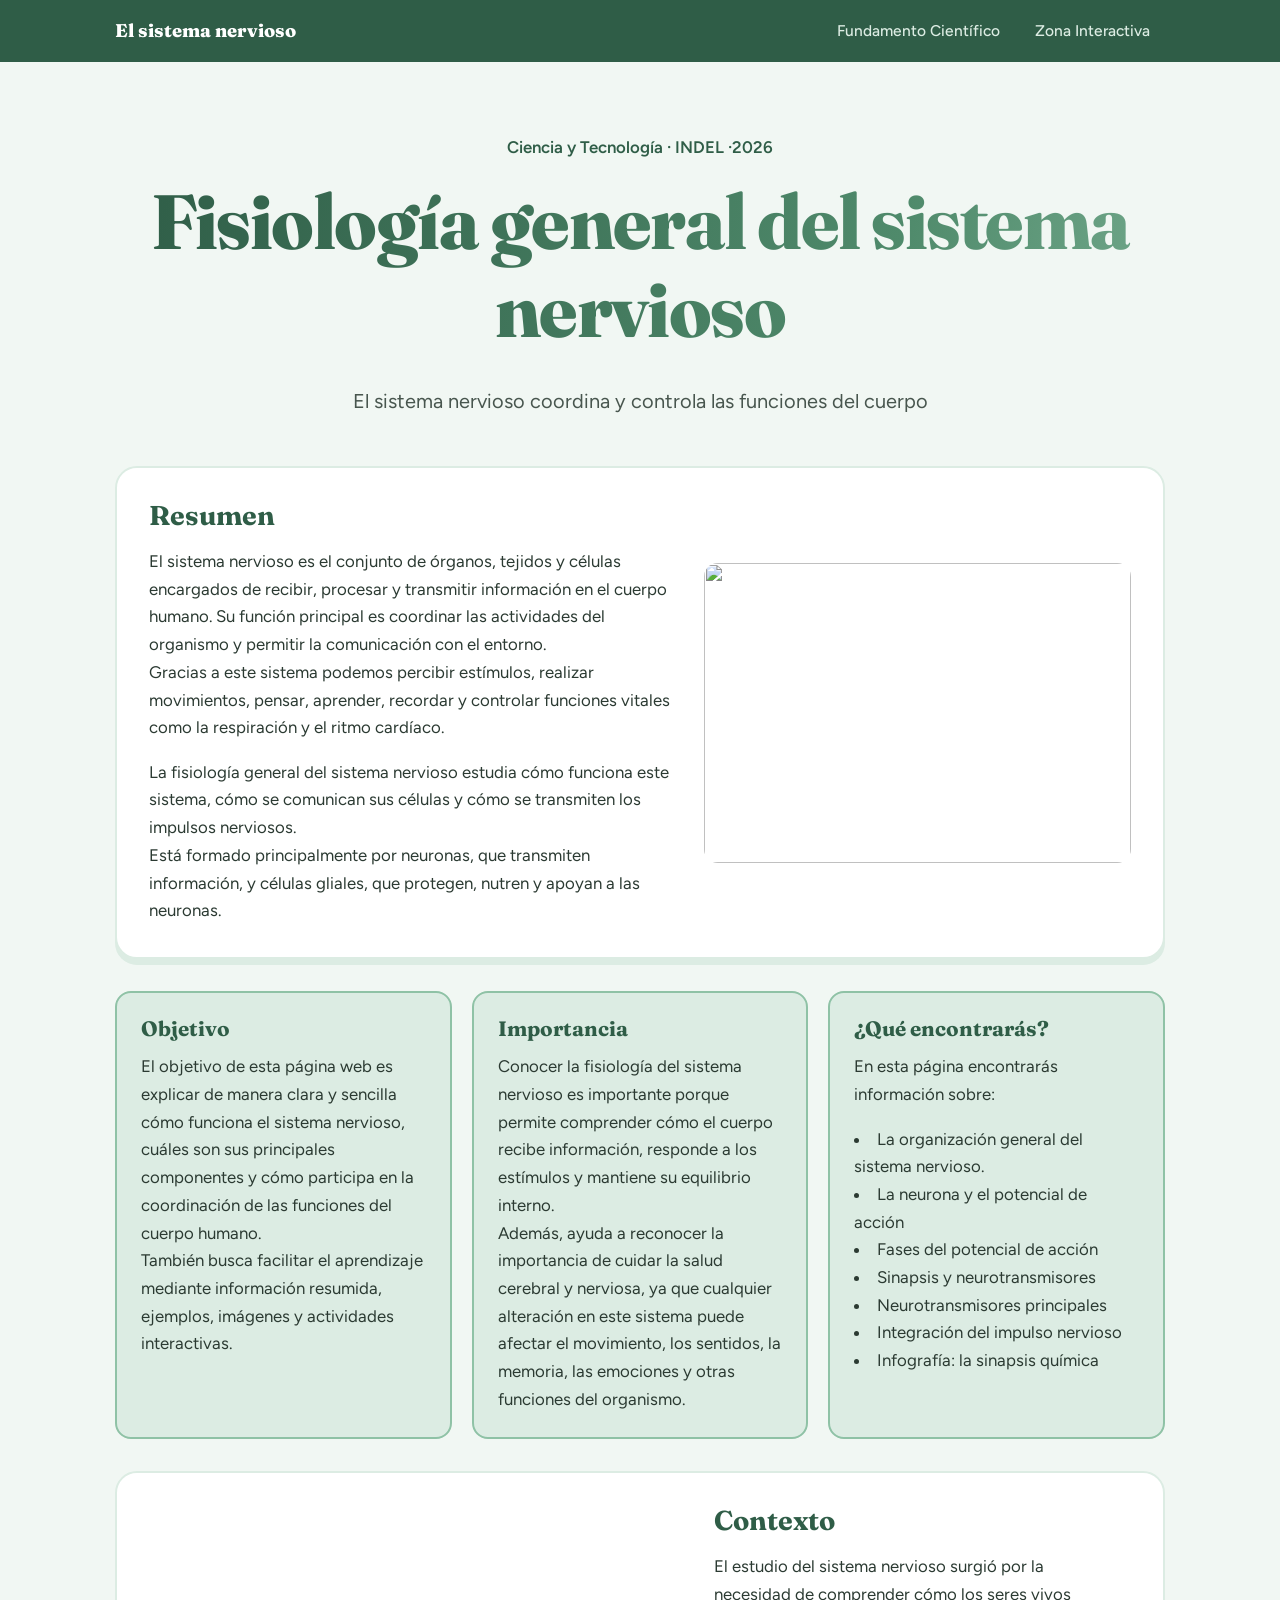
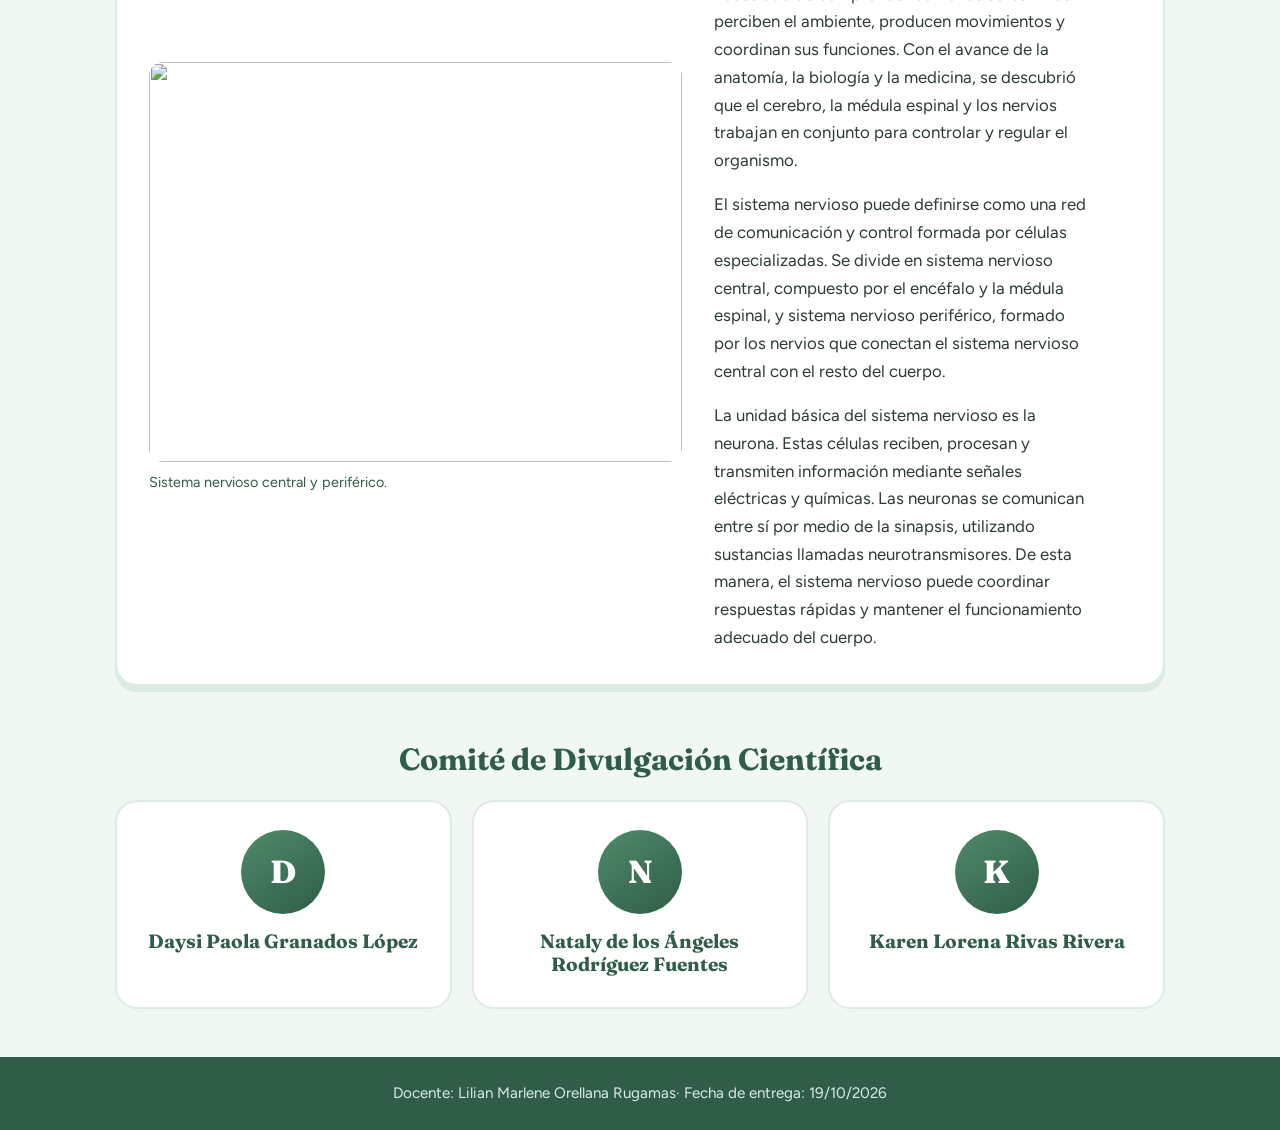
==== index.html @ 858421be "Add files via upload" ====
<!DOCTYPE html>
<html lang="es">
<head>
  <meta charset="UTF-8">
  <meta name="viewport" content="width=device-width, initial-scale=1">
  <title>Introducción</title>
  <meta name="description" content="Introducción al trabajo sobre [tema].">

  <link rel="preconnect" href="https://fonts.googleapis.com">
  <link rel="preconnect" href="https://fonts.gstatic.com" crossorigin>
  <link href="https://fonts.googleapis.com/css2?family=Fraunces:opsz,wght@9..144,600;9..144,800&family=Figtree:wght@400;500;600&display=swap" rel="stylesheet">
  <link rel="stylesheet" href="StyleIntroducción.css">
</head>

<body>
  <header class="barra">
    <nav class="barra__contenido" aria-label="Navegación principal">
      <a class="barra__logo" href="index.html">El sistema nervioso</a>
      <ul class="barra__enlaces">
        <li><a href="desarrollo-simple.html">Fundamento Científico </a></li> 
        <li><a href="juegos.html">Zona Interactiva</a></li>
      </ul>
    </nav>
  </header>

  <main>
    <section class="portada">
      <p class="portada__curso">Ciencia y Tecnología · INDEL ·2026</p>

      <h1 class="portada__titulo">Fisiología general del sistema nervioso</h1>
      <p class="portada__subtitulo">El sistema nervioso coordina y controla las funciones del cuerpo</p>
    </section>

    <section class="recuadro recuadro--doble" aria-labelledby="titulo-resumen">
      <div class="recuadro__texto">
        <h2 id="titulo-resumen">Resumen</h2>
        <p>El sistema nervioso es el conjunto de órganos, tejidos y células encargados de recibir, procesar y transmitir información en el cuerpo humano. Su función principal es coordinar las actividades del organismo y permitir la comunicación con el entorno. 
          <br>Gracias a este sistema podemos percibir estímulos, realizar movimientos, pensar, aprender, recordar y controlar funciones vitales como la respiración y el ritmo cardíaco.</p>
        <p>
          La fisiología general del sistema nervioso estudia cómo funciona este sistema, cómo se comunican sus células y cómo se transmiten los impulsos nerviosos. 
          <br>Está formado principalmente por neuronas, que transmiten información, y células gliales, que protegen, nutren y apoyan a las neuronas.
        </p>
      </div>

     
      <figure class="recuadro__imagen">
      <img src="../paginaciencias/Img/fisi.webp" width="200px" height="300px">
      </figure>
    </section>

    <section class="ideas" aria-label="Ideas clave">
      <article class="recuadro recuadro--pequeno">
        <h2>Objetivo</h2>
        <p>El objetivo de esta página web es explicar de manera clara y sencilla cómo funciona el sistema nervioso, cuáles son sus principales componentes y cómo participa en la coordinación de las funciones del cuerpo humano. 
          <br>También busca facilitar el aprendizaje mediante información resumida, ejemplos, imágenes y actividades interactivas.</p>

      </article>
      <article class="recuadro recuadro--pequeno">
        <h2>Importancia</h2>
        <p>Conocer la fisiología del sistema nervioso es importante porque permite comprender cómo el cuerpo recibe información, responde a los estímulos y mantiene su equilibrio interno.
          <br> Además, ayuda a reconocer la importancia de cuidar la salud cerebral y nerviosa, ya que cualquier alteración en este sistema puede afectar el movimiento, los sentidos, la memoria, las emociones y otras funciones del organismo.</p>
      </article>

      <article class="recuadro recuadro--pequeno">
        <h2>¿Qué encontrarás?</h2>
        <p>En esta página encontrarás información sobre:
          <li>La organización general del sistema nervioso.</li>
          <li>La neurona y el potencial de acción</li>
          <li>Fases del potencial de acción</li>
          <li>Sinapsis y neurotransmisores</li>
          <li>Neurotransmisores principales</li>
          <li>Integración del impulso nervioso</li>
          <li>Infografía: la sinapsis química</li>
        </p>
      </article>
    </section>

    <section class="recuadro recuadro--doble recuadro--invertido" aria-labelledby="titulo-contexto">
      <div class="recuadro__texto">
        <h2 id="titulo-contexto">Contexto</h2>
        <!-- CONTEXTO: antecedentes, historia, definiciones o datos para entender el tema -->
        <p>
        El estudio del sistema nervioso surgió por la necesidad de comprender cómo los seres vivos perciben el ambiente, producen movimientos y coordinan sus funciones. Con el avance de la anatomía, la biología y la medicina, se descubrió que el cerebro, la médula espinal y los nervios trabajan en conjunto para controlar y regular el organismo.
        </p>
        <p>El sistema nervioso puede definirse como una red de comunicación y control formada por células especializadas. Se divide en sistema nervioso central, compuesto por el encéfalo y la médula espinal, y sistema nervioso periférico, formado por los nervios que conectan el sistema nervioso central con el resto del cuerpo.</p>
        <p>La unidad básica del sistema nervioso es la neurona. Estas células reciben, procesan y transmiten información mediante señales eléctricas y químicas. Las neuronas se comunican entre sí por medio de la sinapsis, utilizando sustancias llamadas neurotransmisores. De esta manera, el sistema nervioso puede coordinar respuestas rápidas y mantener el funcionamiento adecuado del cuerpo.</p>
      </div>

      <figure class="recuadro__imagen">
       <img src="../paginaciencias/Img/nervioso.jpg" width="400px" height="400px">
        <figcaption>Sistema nervioso central y periférico.</figcaption>
      </figure>
    </section>

    <section class="integrantes" aria-labelledby="titulo-integrantes">
      <h2 id="titulo-integrantes">Comité de Divulgación Científica</h2>

      <div class="integrantes__lista">
        <article class="persona">
          <span class="persona__avatar" aria-hidden="true">D</span>
          <h3 class="persona__nombre">Daysi Paola Granados López</h3>
        </article>

        <article class="persona">
          <span class="persona__avatar" aria-hidden="true">N</span>
          <h3 class="persona__nombre">Nataly de los Ángeles Rodríguez Fuentes</h3>
        </article>

        <article class="persona">
          <span class="persona__avatar" aria-hidden="true">K</span>
          <h3 class="persona__nombre">Karen Lorena Rivas Rivera</h3>
        </article>

      </div>
    </section>

  </main>
  <footer class="pie">
    <p>Docente: Lilian Marlene Orellana Rugamas· Fecha de entrega: 19/10/2026</p>
  </footer>

</body>
</html>
---- StyleIntroducción.css ----
/* =====================================================
   ESTILOS DE LA PÁGINA DE INTRODUCCIÓN
   Paleta: blanco y verdes
   Para cambiar los colores de toda la página, edita
   solo las variables de la sección :root
   ===================================================== */

:root {
  --blanco: #ffffff;
  --fondo: #f1f7f3;   /* fondo de la página */
  --suave: #dcece3;   /* verde muy clarito */
  --medio: #8fc2a6;   /* verde suave */
  --fuerte: #4f8a6b;  /* verde para botones y detalles */
  --oscuro: #2f5d47;  /* títulos y barra */
  --texto: #2b3a32;   /* texto general */

  --fuente-titulos: "Fraunces", Georgia, "Times New Roman", serif;
  --fuente-texto: "Figtree", "Segoe UI", Arial, sans-serif;
}

/* ---------- Base ---------- */
*,
*::before,
*::after {
  box-sizing: border-box;
}

html {
  scroll-behavior: smooth;
}

body {
  margin: 0;
  background: var(--fondo);
  color: var(--texto);
  font-family: var(--fuente-texto);
  font-size: 1.05rem;
  line-height: 1.65;
}

h1, h2, h3 {
  font-family: var(--fuente-titulos);
  color: var(--oscuro);
  line-height: 1.15;
  margin: 0 0 0.6em;
}

p {
  margin: 0 0 1em;
  max-width: 62ch; /* líneas cómodas de leer */
}

p:last-child {
  margin-bottom: 0;
}

main {
  width: min(1050px, 100% - 2.5rem);
  margin: 0 auto;
  padding-bottom: 3rem;
}

/* Foco visible para quien navega con teclado */
a:focus-visible {
  outline: 3px solid var(--fuerte);
  outline-offset: 3px;
}

/* ---------- Barra de navegación ---------- */
.barra {
  position: sticky;
  top: 0;
  z-index: 10;
  background: var(--oscuro);
  box-shadow: #4f8a6b;
}

.barra__contenido {
  width: min(1050px, 100% - 2.5rem);
  margin: 0 auto;
  display: flex;
  align-items: center;
  justify-content: space-between;
  flex-wrap: wrap;
  gap: 0.5rem 2rem;
  padding: 0.7rem 0;
}

.barra__logo {
  font-family: var(--fuente-titulos);
  font-weight: 800;
  font-size: 1.15rem;
  color: var(--blanco);
  text-decoration: none;
}

.barra__enlaces {
  display: flex;
  flex-wrap: wrap;
  gap: 0.3rem;
  list-style: none;
  margin: 0;
  padding: 0;
}

.barra__enlaces a {
  display: block;
  padding: 0.45rem 0.95rem;
  border-radius: 999px;
  color: var(--suave);
  text-decoration: none;
  font-weight: 500;
  font-size: 0.97rem;
  transition: background 0.2s, color 0.2s;
}

.barra__enlaces a:hover {
  background: #2f5d47;
  color: var(--blanco);
}

/* Foco visible dentro de la barra oscura */
.barra a:focus-visible {
  outline-color: var(--suave);
}

/* Página actual */
.barra__enlaces a[aria-current="page"] {
  background: var(--blanco);
  color: var(--oscuro);
}

/* ---------- Portada con título animado ---------- */
.portada {
  text-align: center;
  padding: 4.5rem 0 3rem;
}

.portada__curso {
  margin: 0 auto 1rem;
  color: var(--oscuro);
  font-weight: 600;
}

.portada__titulo {
  font-size: clamp(2.4rem, 7vw, 4.8rem);
  font-weight: 800;
  letter-spacing: -0.02em;
  margin-bottom: 0.4em;

  /* Efecto: un brillo verde que recorre todo el título */
  color: var(--oscuro); /* respaldo si el navegador no soporta el efecto */
  background: linear-gradient(
    100deg,
    var(--oscuro) 0%,
    var(--fuerte) 30%,
    var(--medio) 50%,
    var(--fuerte) 70%,
    var(--oscuro) 100%
  );
  background-size: 250% 100%;
  -webkit-background-clip: text;
  background-clip: text;
  -webkit-text-fill-color: transparent;
  animation: brillo 6s ease-in-out infinite;
}

@keyframes brillo {
  0%   { background-position: 100% 0; }
  50%  { background-position: 0% 0; }
  100% { background-position: 100% 0; }
}

.portada__subtitulo {
  margin: 0 auto;
  font-size: 1.25rem;
  color: var(--texto);
  opacity: 0.85;
}

/* ---------- Recuadros (base) ---------- */
.recuadro {
  background: var(--blanco);
  border: 2px solid var(--suave);
  border-radius: 22px;
  padding: 2rem;
  box-shadow: 0 6px 0 var(--suave);
  margin-bottom: 2rem;
}

.recuadro h2 {
  font-size: 1.7rem;
}

/* Recuadro doble: texto a un lado, imagen al otro */
.recuadro--doble {
  display: grid;
  grid-template-columns: 1.1fr 0.9fr;
  gap: 2rem;
  align-items: center;
}

/* Versión con la imagen a la izquierda */
.recuadro--invertido .recuadro__imagen {
  order: -1;
}

/* Imagen y pie de imagen */
.recuadro__imagen {
  margin: 0;
}

.recuadro__imagen img,
.imagen-ejemplo {
  display: block;
  width: 100%;
  aspect-ratio: 4 / 3;
  object-fit: cover;
  border-radius: 14px;
}

.recuadro__imagen figcaption {
  margin-top: 0.6rem;
  font-size: 0.9rem;
  color: var(--oscuro);
}

/* Espacio de ejemplo mientras no pones tu imagen */
.imagen-ejemplo {
  background:
    radial-gradient(circle at 25% 30%, rgba(255, 255, 255, 0.55) 0 14%, transparent 15%),
    radial-gradient(circle at 70% 65%, rgba(255, 255, 255, 0.35) 0 22%, transparent 23%),
    linear-gradient(145deg, var(--medio), var(--fuerte));
}

.imagen-ejemplo--alt {
  background:
    radial-gradient(circle at 70% 30%, rgba(255, 255, 255, 0.5) 0 12%, transparent 13%),
    radial-gradient(circle at 30% 70%, rgba(255, 255, 255, 0.3) 0 24%, transparent 25%),
    linear-gradient(145deg, var(--fuerte), var(--oscuro));
}

/* ---------- Ideas clave (3 recuadros pequeños) ---------- */
.ideas {
  display: grid;
  grid-template-columns: repeat(3, 1fr);
  gap: 1.25rem;
  margin-bottom: 2rem;
}

/* Se declara con la misma fuerza que .recuadro pero más abajo,
   así sobrescribe sin conflictos */
.ideas .recuadro--pequeno {
  background: var(--suave);
  border-color: var(--medio);
  border-radius: 16px;
  box-shadow: none;
  margin-bottom: 0;
  padding: 1.5rem;
}

.recuadro--pequeno h2 {
  font-size: 1.3rem;
}

/* ---------- Integrantes ---------- */
.integrantes {
  margin-top: 3.5rem;
}

.integrantes > h2 {
  text-align: center;
  font-size: 1.9rem;
  margin-bottom: 1.5rem;
}

.integrantes__lista {
  display: grid;
  grid-template-columns: repeat(3, 1fr);
  gap: 1.25rem;
}

.persona {
  background: var(--blanco);
  border: 2px solid var(--suave);
  border-radius: 22px;
  padding: 1.75rem 1.25rem;
  text-align: center;
}

.persona__avatar {
  display: grid;
  place-items: center;
  width: 84px;
  height: 84px;
  margin: 0 auto 1rem;
  border-radius: 50%;
  object-fit: cover;
  background: linear-gradient(145deg, var(--fuerte), var(--oscuro));
  color: var(--blanco);
  font-family: var(--fuente-titulos);
  font-weight: 800;
  font-size: 2rem;
}

.persona__nombre {
  font-size: 1.2rem;
  margin-bottom: 0.3rem;
}

.persona__rol {
  margin: 0 auto;
  font-size: 0.95rem;
  color: var(--oscuro);
}

/* ---------- Pie de página ---------- */
.pie {
  background: var(--oscuro);
  color: var(--suave);
  text-align: center;
  padding: 1.5rem 1rem;
  font-size: 0.95rem;
}

.pie p {
  margin: 0 auto;
  max-width: none;
}

/* ---------- Pantallas pequeñas (celular y tablet) ---------- */
@media (max-width: 800px) {
  .recuadro--doble {
    grid-template-columns: 1fr;
  }

  /* En celular la imagen siempre queda debajo del texto */
  .recuadro--invertido .recuadro__imagen {
    order: 0;
  }

  .ideas,
  .integrantes__lista {
    grid-template-columns: 1fr;
  }

  .portada {
    padding: 3rem 0 2rem;
  }
}

/* ---------- Respeta a quienes prefieren menos movimiento ---------- */
@media (prefers-reduced-motion: reduce) {
  .portada__titulo {
    animation: none;
  }

  html {
    scroll-behavior: auto;
  }
  /* =====================================================
   EFECTO AURORA PARA TODA LA PÁGINA
   (pegar al final, justo antes de </style>)
   ===================================================== */

/* Capa 1: luces verdes que se mueven lentamente */
body::before {
  content: "";
  position: fixed;
  inset: -20%;
  z-index: -2;
  pointer-events: none;
  background:
    radial-gradient(40% 35% at 20% 25%, rgba(143, 194, 166, 0.60), transparent 70%),
    radial-gradient(35% 40% at 80% 20%, rgba(79, 138, 107, 0.30), transparent 70%),
    radial-gradient(45% 40% at 70% 80%, rgba(143, 194, 166, 0.50), transparent 70%),
    radial-gradient(30% 30% at 25% 85%, rgba(220, 236, 227, 0.95), transparent 70%);
  filter: blur(30px);
  animation: aurora 24s ease-in-out infinite alternate;
}

/* Capa 2: puntitos suaves, como una red de neuronas */
body::after {
  content: "";
  position: fixed;
  inset: 0;
  z-index: -1;
  pointer-events: none;
  background-image: radial-gradient(rgba(47, 93, 71, 0.22) 1.5px, transparent 1.8px);
  background-size: 34px 34px;
  -webkit-mask-image: radial-gradient(circle at 50% 30%, #000 0%, transparent 78%);
  mask-image: radial-gradient(circle at 50% 30%, #000 0%, transparent 78%);
}

@keyframes aurora {
  0%   { transform: translate3d(0, 0, 0) scale(1) rotate(0deg); }
  50%  { transform: translate3d(3%, -4%, 0) scale(1.1) rotate(6deg); }
  100% { transform: translate3d(-4%, 3%, 0) scale(1.05) rotate(-5deg); }
}

/* Recuadro principal tipo vidrio: deja ver el fondo en movimiento */
.contenedor {
  background: rgba(220, 236, 227, 0.72);
  -webkit-backdrop-filter: blur(10px);
  backdrop-filter: blur(10px);
  border: 1px solid rgba(255, 255, 255, 0.65);
}

/* Si la persona prefiere menos movimiento, la aurora se queda quieta */
@media (prefers-reduced-motion: reduce) {
  body::before {
    animation: none;
  }
}
/* =====================================================
   ANIMACIÓN DE APERTURA PARA TODA LA PÁGINA
   (pegar al final, justo antes de </style>)
   ===================================================== */

/* ---------- Puertas verdes que se abren al cargar ---------- */
html::before,
html::after {
  content: "";
  position: fixed;
  top: 0;
  width: 50.2%;
  height: 100%;
  z-index: 9999;
  pointer-events: none;
}

html::before {
  left: 0;
  background: linear-gradient(90deg, var(--oscuro), var(--fuerte));
  box-shadow: inset -4px 0 0 var(--medio);
  animation: puerta-izquierda 1.3s cubic-bezier(0.77, 0, 0.18, 1) 0.35s both;
}

html::after {
  right: 0;
  background: linear-gradient(270deg, var(--oscuro), var(--fuerte));
  box-shadow: inset 4px 0 0 var(--medio);
  animation: puerta-derecha 1.3s cubic-bezier(0.77, 0, 0.18, 1) 0.35s both;
}

@keyframes puerta-izquierda {
  to { transform: translateX(-101%); visibility: hidden; }
}

@keyframes puerta-derecha {
  to { transform: translateX(101%); visibility: hidden; }
}

/* ---------- El contenido aparece por partes ---------- */
.contenedor > *,
main > :not(.portada) {
  animation: entrar 0.9s cubic-bezier(0.2, 0.8, 0.2, 1) both;
  animation-delay: 1s;
}

.contenedor > :nth-child(2), main > :nth-child(2) { animation-delay: 1.15s; }
.contenedor > :nth-child(3), main > :nth-child(3) { animation-delay: 1.3s; }
.contenedor > :nth-child(4), main > :nth-child(4) { animation-delay: 1.45s; }
.contenedor > :nth-child(5), main > :nth-child(5) { animation-delay: 1.6s; }
.contenedor > :nth-child(n+6), main > :nth-child(n+6) { animation-delay: 1.75s; }

@keyframes entrar {
  from {
    opacity: 0;
    transform: translateY(50px) scale(0.95);
  }
  to {
    opacity: 1;
    transform: none;
  }
}

/* ---------- Barra de enlaces: baja desde arriba ---------- */
.barra,
body > div:first-child > header {
  animation: bajar 0.8s cubic-bezier(0.2, 0.8, 0.2, 1) 0.9s both;
}

@keyframes bajar {
  from {
    opacity: 0;
    transform: translateY(-100%);
  }
  to {
    opacity: 1;
    transform: none;
  }
}

/* ---------- Portada de la introducción ---------- */
.portada__curso {
  animation: entrar 0.8s cubic-bezier(0.2, 0.8, 0.2, 1) 1s both;
}

.portada__titulo {
  animation:
    titulo-entra 1.3s cubic-bezier(0.2, 0.8, 0.2, 1) 1.1s both,
    brillo 6s ease-in-out 2.5s infinite;
}

.portada__subtitulo {
  animation: entrar 0.9s cubic-bezier(0.2, 0.8, 0.2, 1) 1.7s both;
}

@keyframes titulo-entra {
  from {
    opacity: 0;
    letter-spacing: 0.25em;
    transform: scale(1.25);
    filter: blur(10px);
  }
  to {
    opacity: 1;
    letter-spacing: -0.02em;
    transform: none;
    filter: blur(0);
  }
}

/* ---------- Sin movimiento si la persona lo prefiere ---------- */
@media (prefers-reduced-motion: reduce) {
  html::before,
  html::after {
    display: none;
  }

  .contenedor > *,
  main > :not(.portada),
  .barra,
  body > div:first-child > header,
  .portada__curso,
  .portada__subtitulo,
  .portada__titulo {
    animation: none;
  }
}
body {
    animation: entrada 2.0s ease;
}

@keyframes entrada {
    from {
        opacity: 0;
        transform: translateY(30px);
    }

    to {
        opacity: 1;
        transform: translateY(0);
    }
}
}
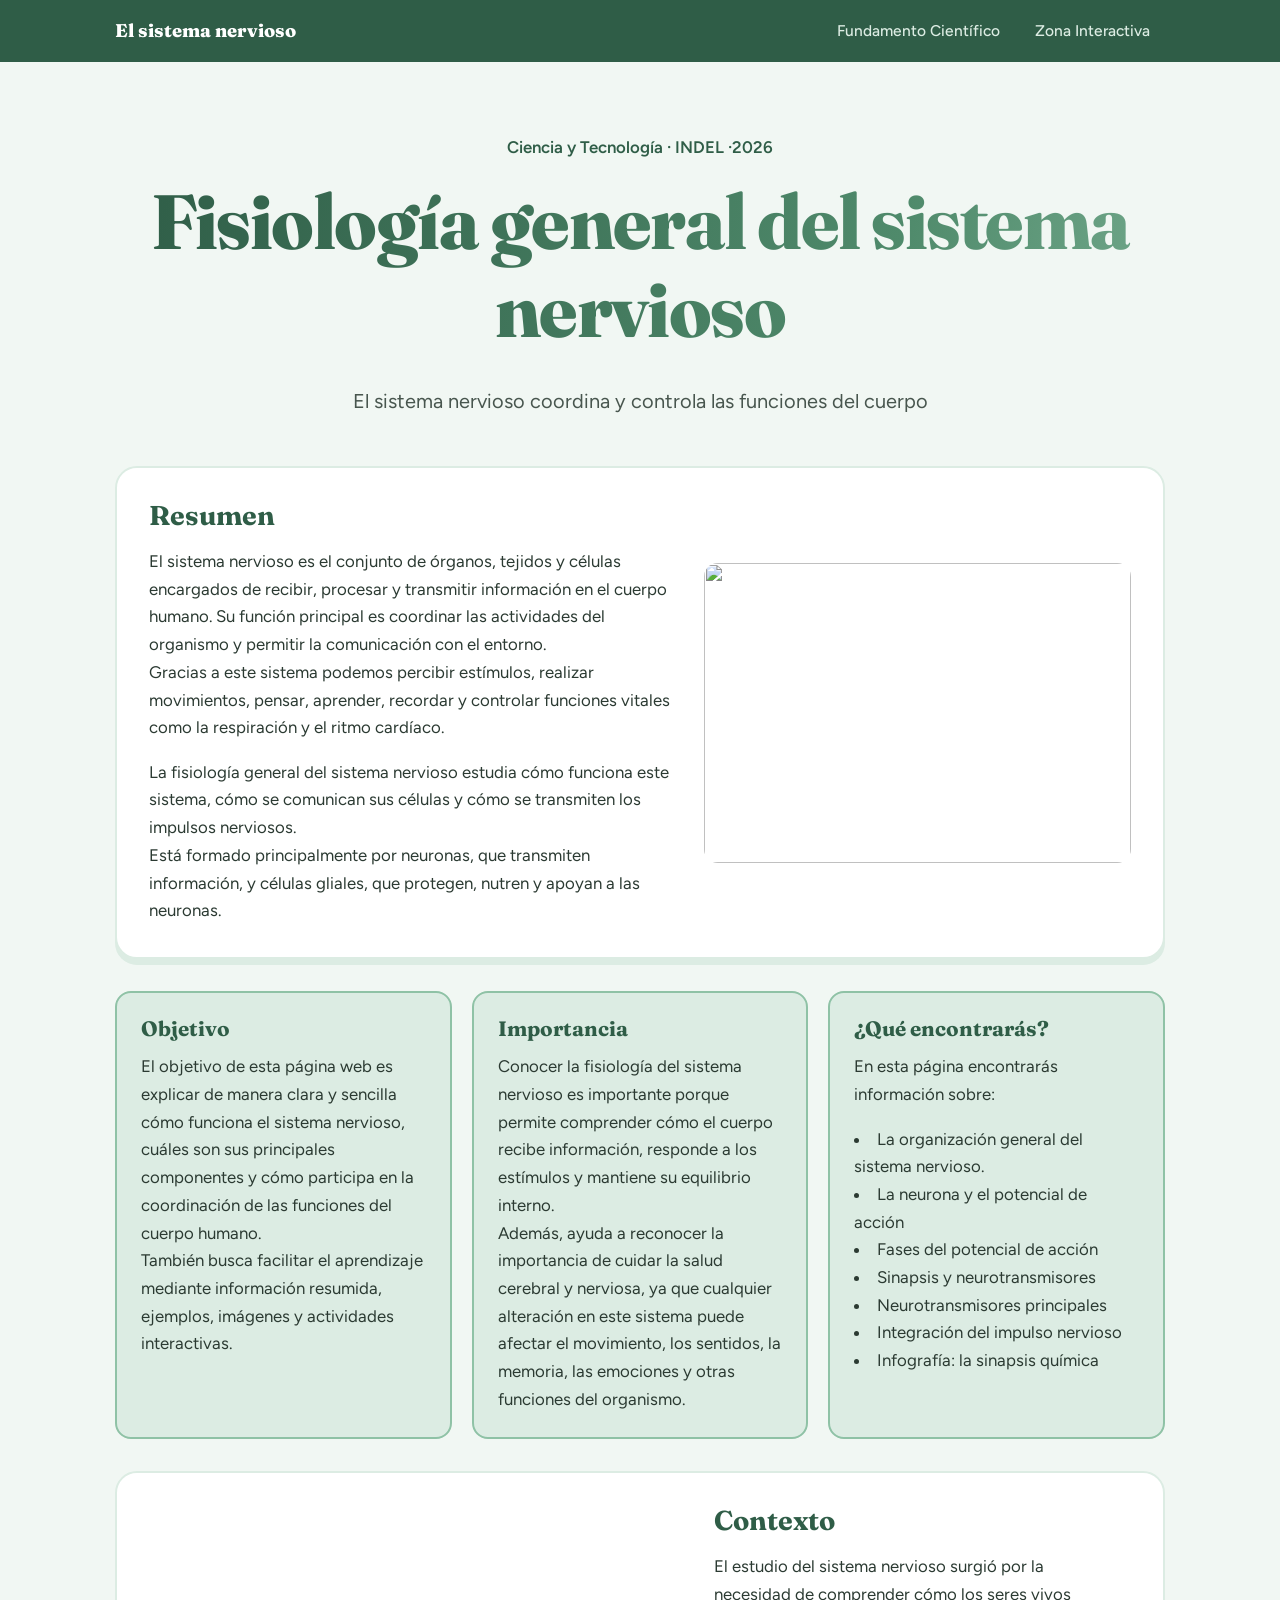
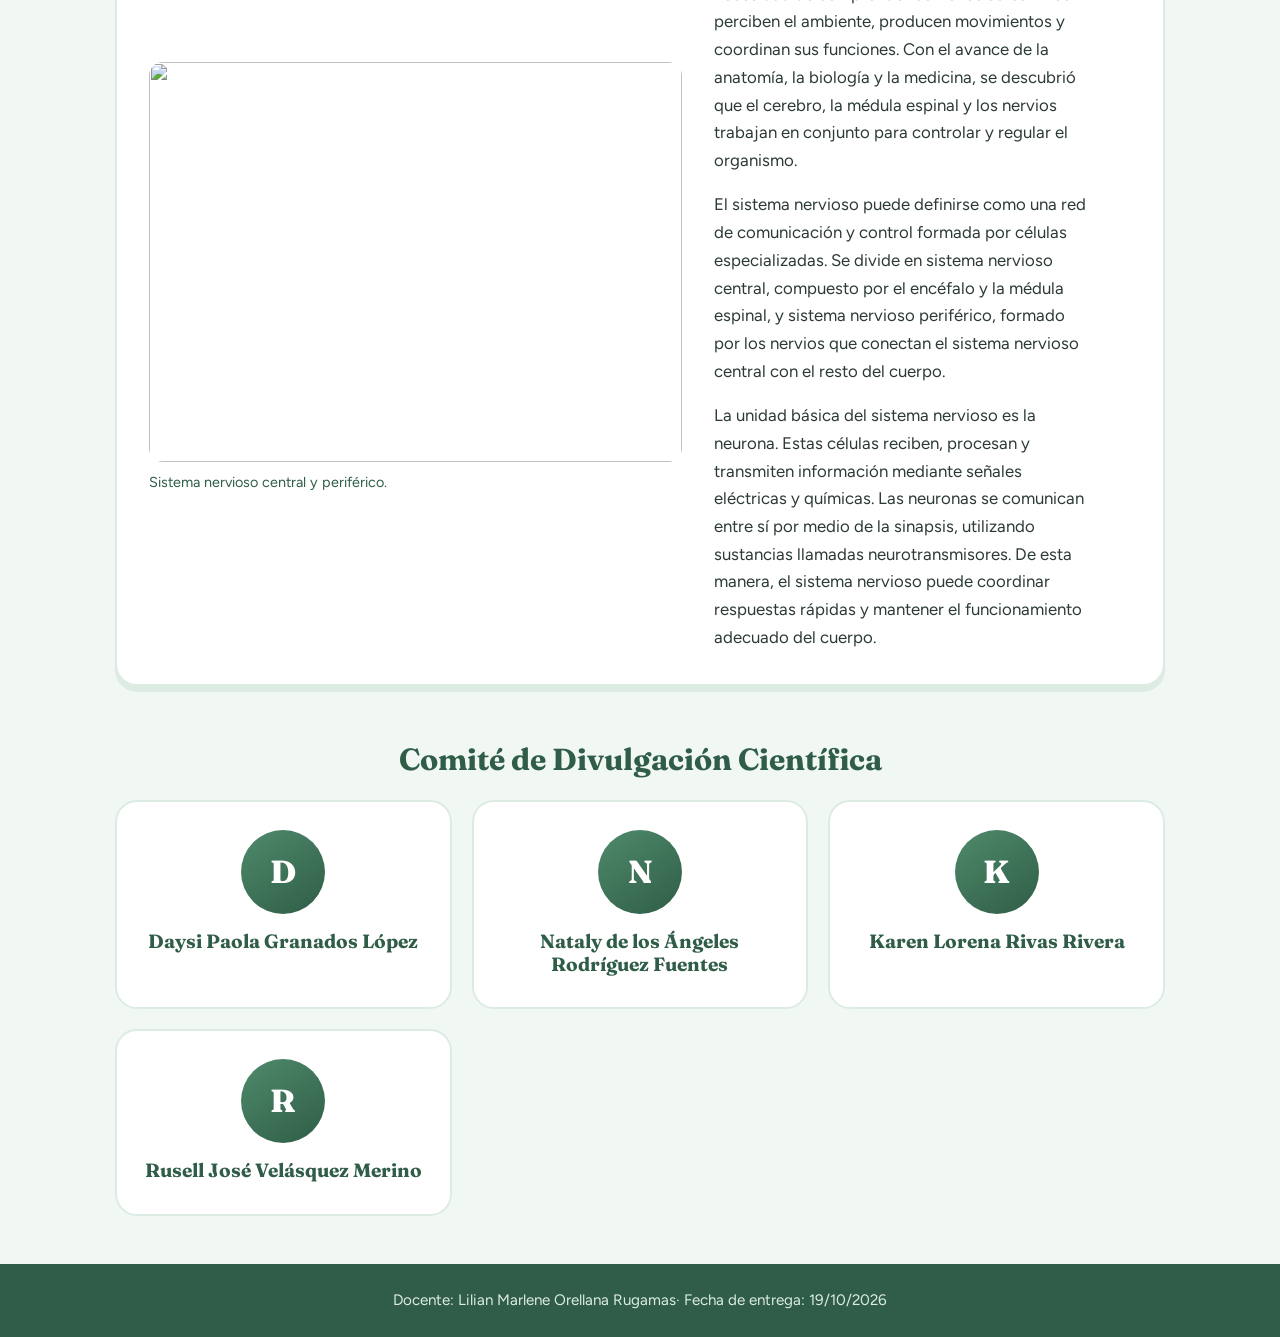
==== commit 895882de: "Add files via upload" ====
--- a/index.html
+++ b/index.html
@@ -110,6 +110,10 @@
           <span class="persona__avatar" aria-hidden="true">K</span>
           <h3 class="persona__nombre">Karen Lorena Rivas Rivera</h3>
         </article>
+        <article class="persona">
+          <span class="persona__avatar" aria-hidden="true">R</span>
+          <h3 class="persona__nombre">Rusell José Velásquez Merino</h3>
+        </article>
 
       </div>
     </section>
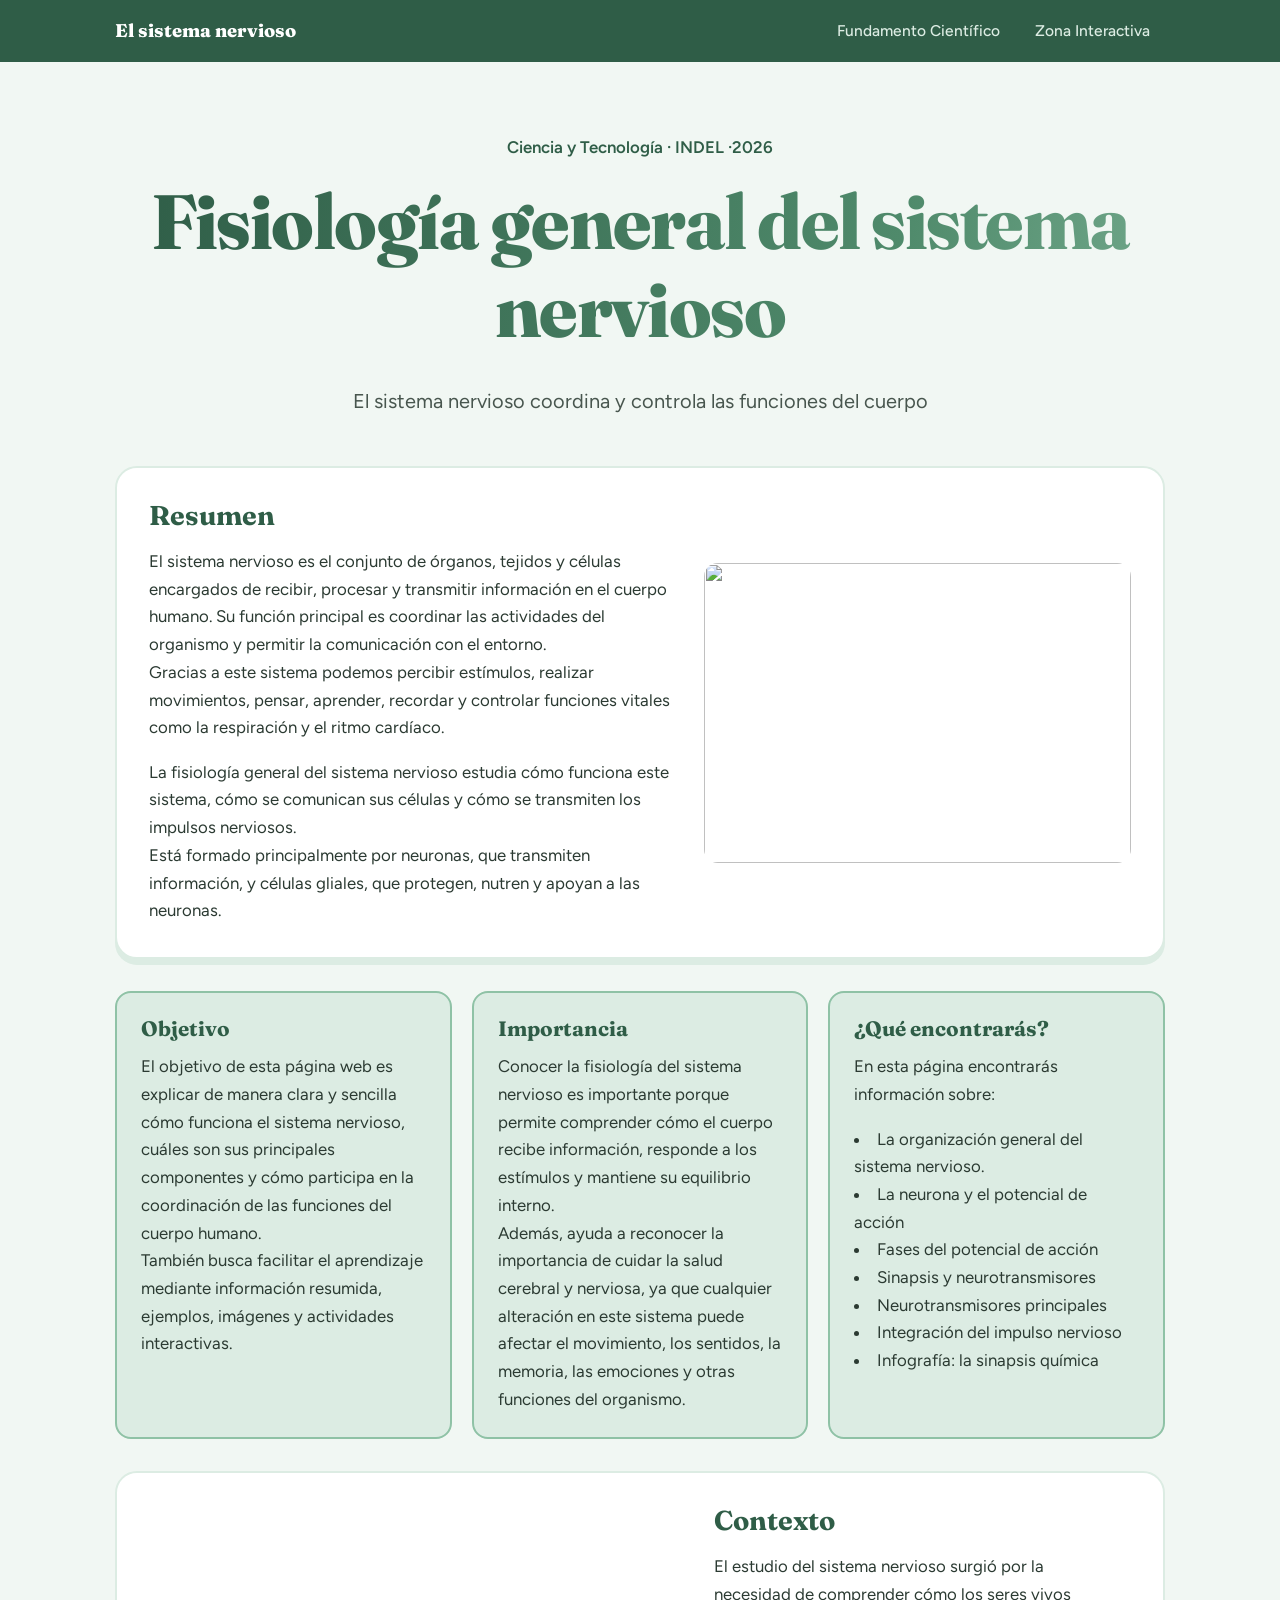
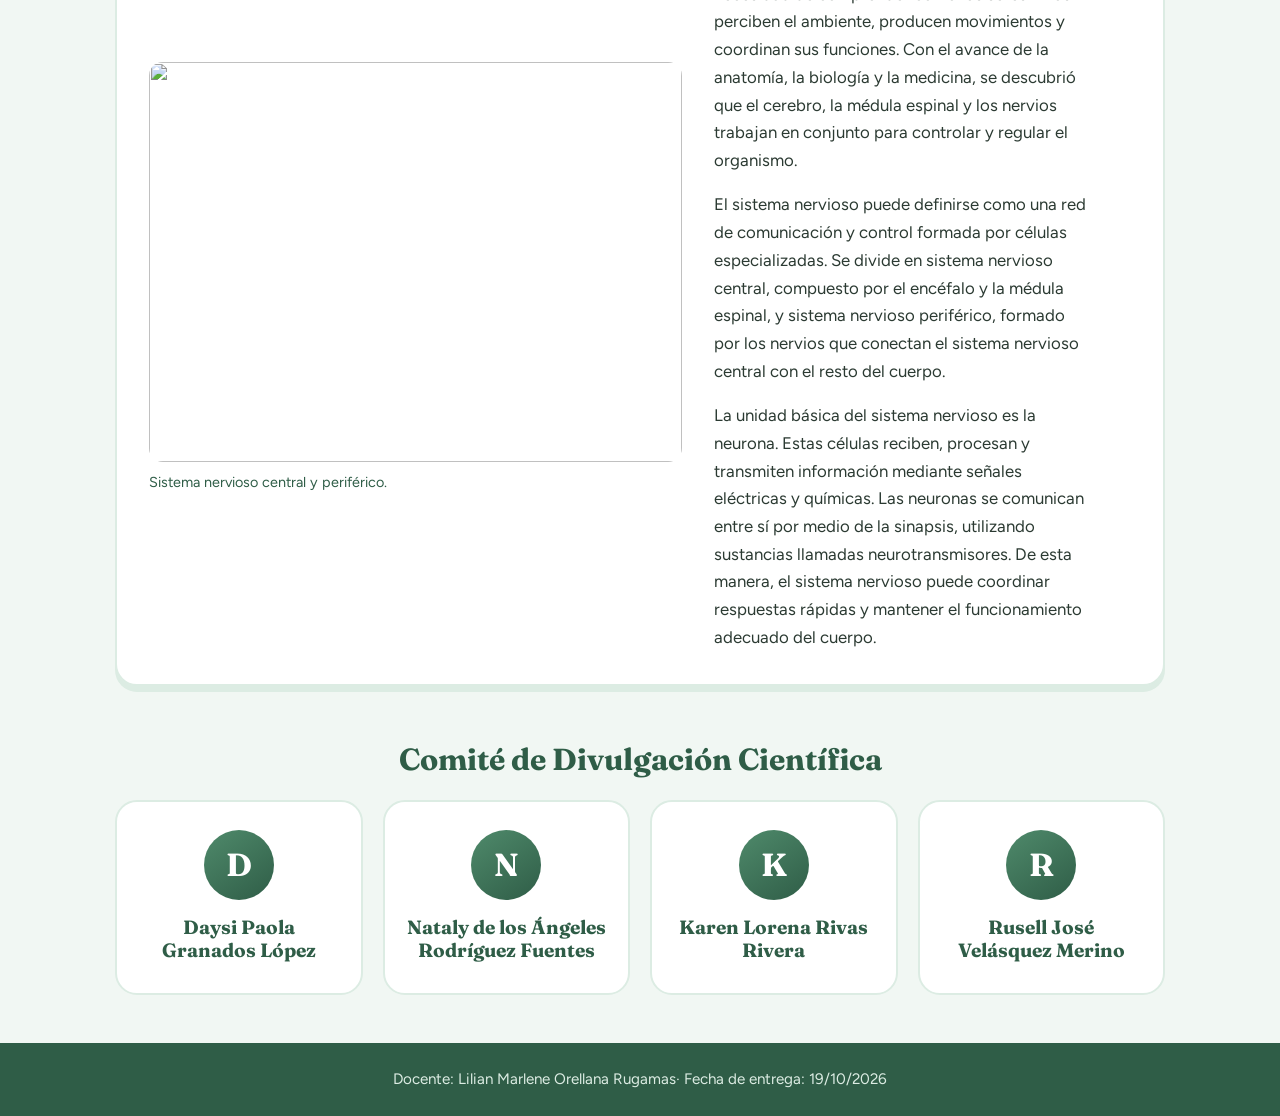
==== commit 11ce78b5: "Add files via upload" ====
--- a/index.html
+++ b/index.html
@@ -4,7 +4,7 @@
   <meta charset="UTF-8">
   <meta name="viewport" content="width=device-width, initial-scale=1">
   <title>Introducción</title>
-  <meta name="description" content="Introducción al trabajo sobre [tema].">
+  
 
   <link rel="preconnect" href="https://fonts.googleapis.com">
   <link rel="preconnect" href="https://fonts.gstatic.com" crossorigin>
@@ -78,7 +78,6 @@
     <section class="recuadro recuadro--doble recuadro--invertido" aria-labelledby="titulo-contexto">
       <div class="recuadro__texto">
         <h2 id="titulo-contexto">Contexto</h2>
-        <!-- CONTEXTO: antecedentes, historia, definiciones o datos para entender el tema -->
         <p>
         El estudio del sistema nervioso surgió por la necesidad de comprender cómo los seres vivos perciben el ambiente, producen movimientos y coordinan sus funciones. Con el avance de la anatomía, la biología y la medicina, se descubrió que el cerebro, la médula espinal y los nervios trabajan en conjunto para controlar y regular el organismo.
         </p>
--- a/StyleIntroducción.css
+++ b/StyleIntroducción.css
@@ -276,7 +276,7 @@
 
 .integrantes__lista {
   display: grid;
-  grid-template-columns: repeat(3, 1fr);
+  grid-template-columns: repeat(4, 1fr);
   gap: 1.25rem;
 }
 
@@ -291,15 +291,15 @@
 .persona__avatar {
   display: grid;
   place-items: center;
-  width: 84px;
-  height: 84px;
+  width: 70px;
+  height: 70px;
   margin: 0 auto 1rem;
   border-radius: 50%;
   object-fit: cover;
   background: linear-gradient(145deg, var(--fuerte), var(--oscuro));
   color: var(--blanco);
   font-family: var(--fuente-titulos);
-  font-weight: 800;
+  font-weight: 700;
   font-size: 2rem;
 }
 
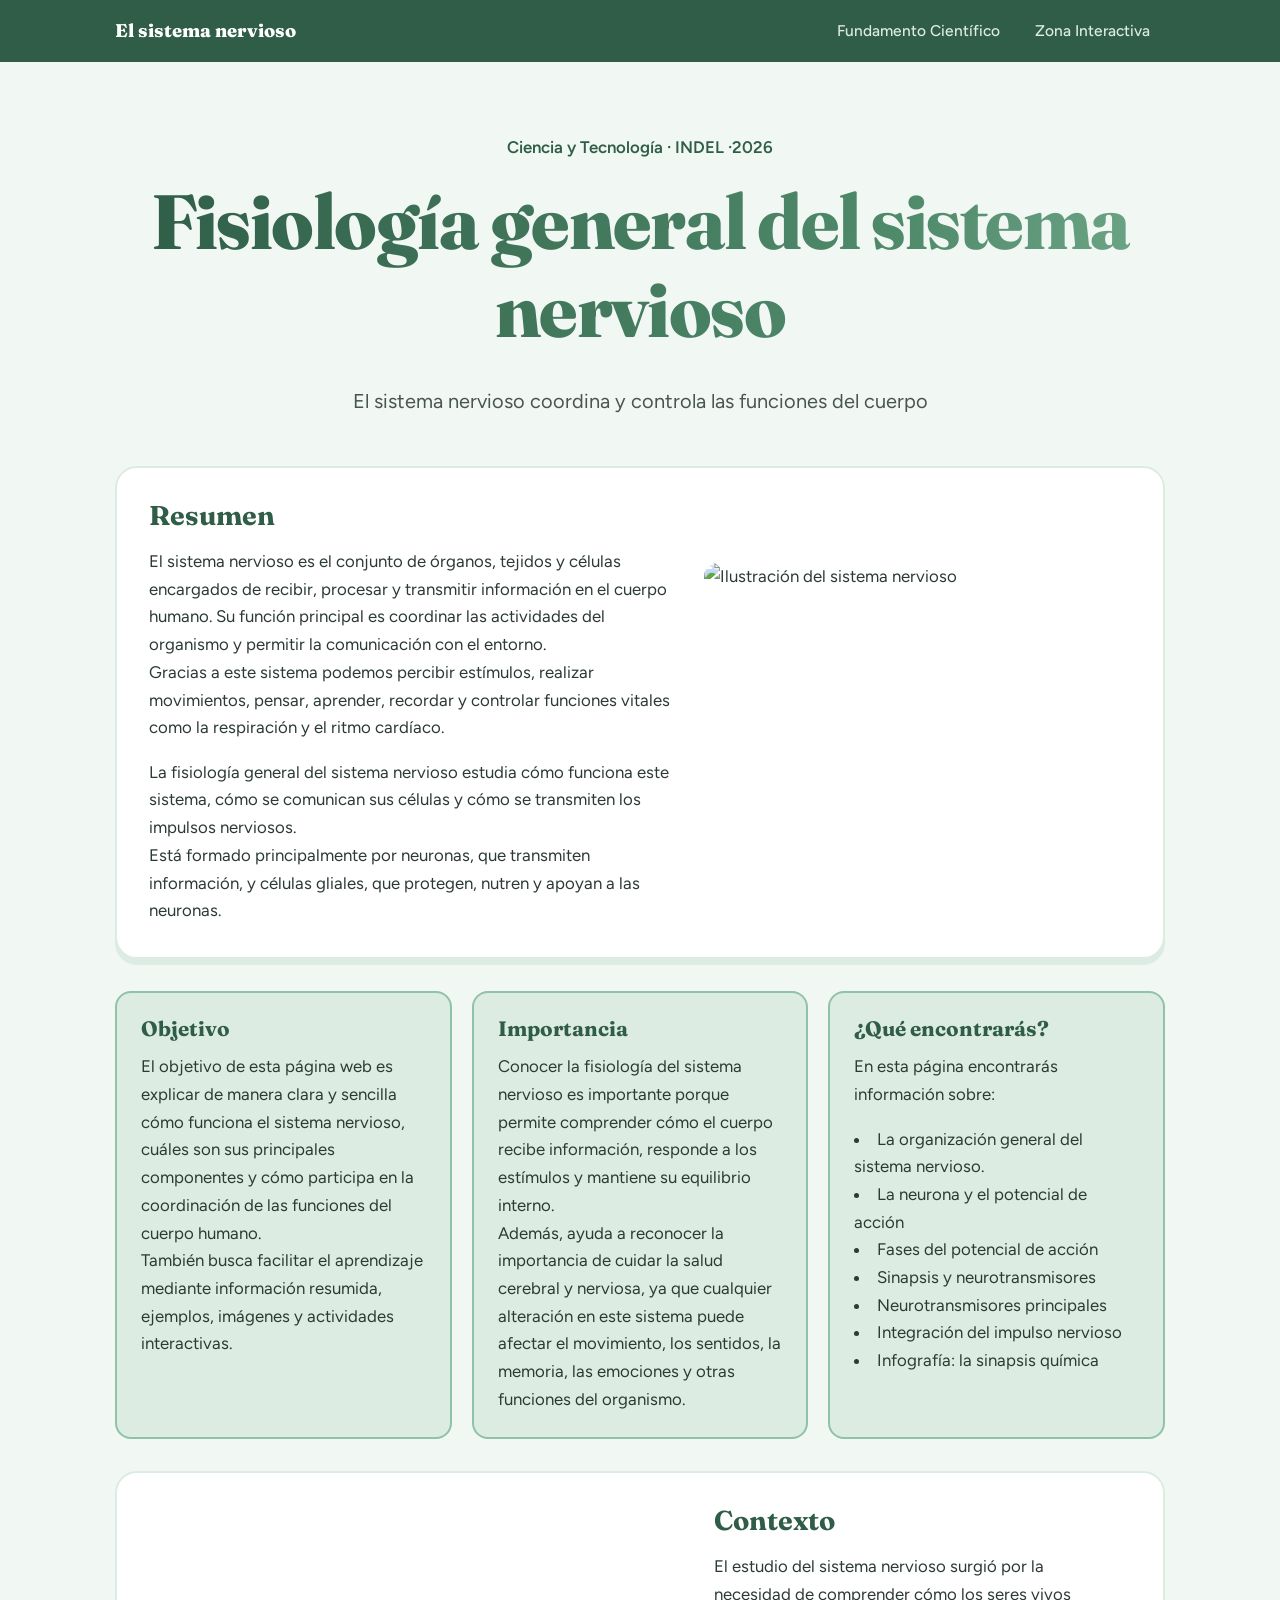
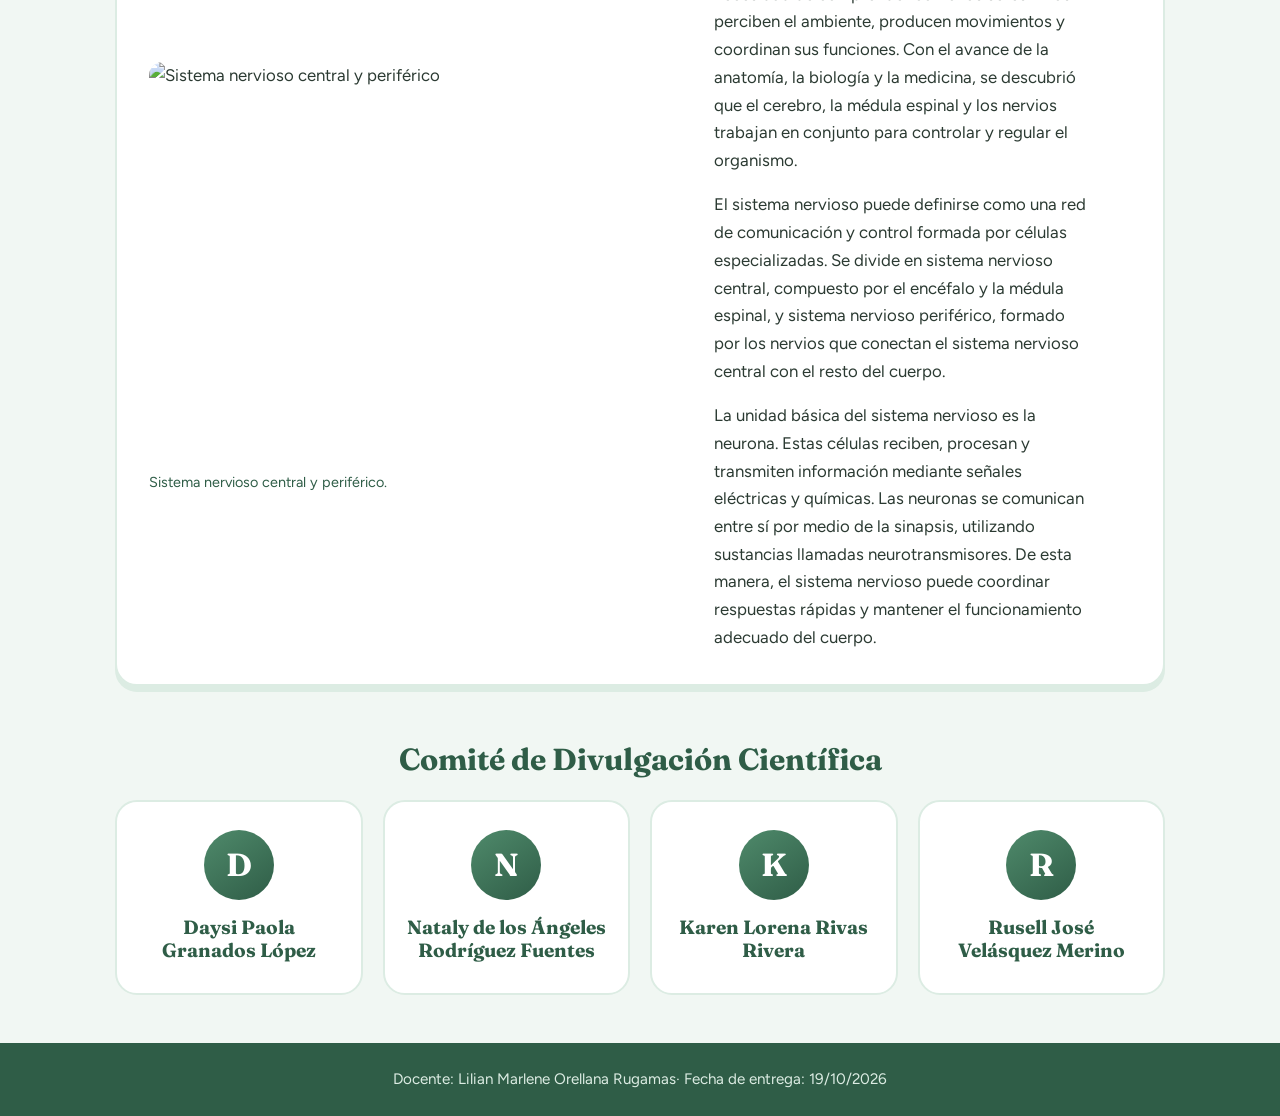
==== commit 11bb4e9c: "Add files via upload" ====
--- a/index.html
+++ b/index.html
@@ -44,7 +44,7 @@
 
      
       <figure class="recuadro__imagen">
-      <img src="../paginaciencias/Img/fisi.webp" width="200px" height="300px">
+      <img src="Img/fisi.webp" alt="Ilustración del sistema nervioso" width="200" height="300">
       </figure>
     </section>
 
@@ -86,7 +86,7 @@
       </div>
 
       <figure class="recuadro__imagen">
-       <img src="../paginaciencias/Img/nervioso.jpg" width="400px" height="400px">
+       <img src="Img/nervioso.jpg" alt="Sistema nervioso central y periférico" width="400" height="400">
         <figcaption>Sistema nervioso central y periférico.</figcaption>
       </figure>
     </section>
